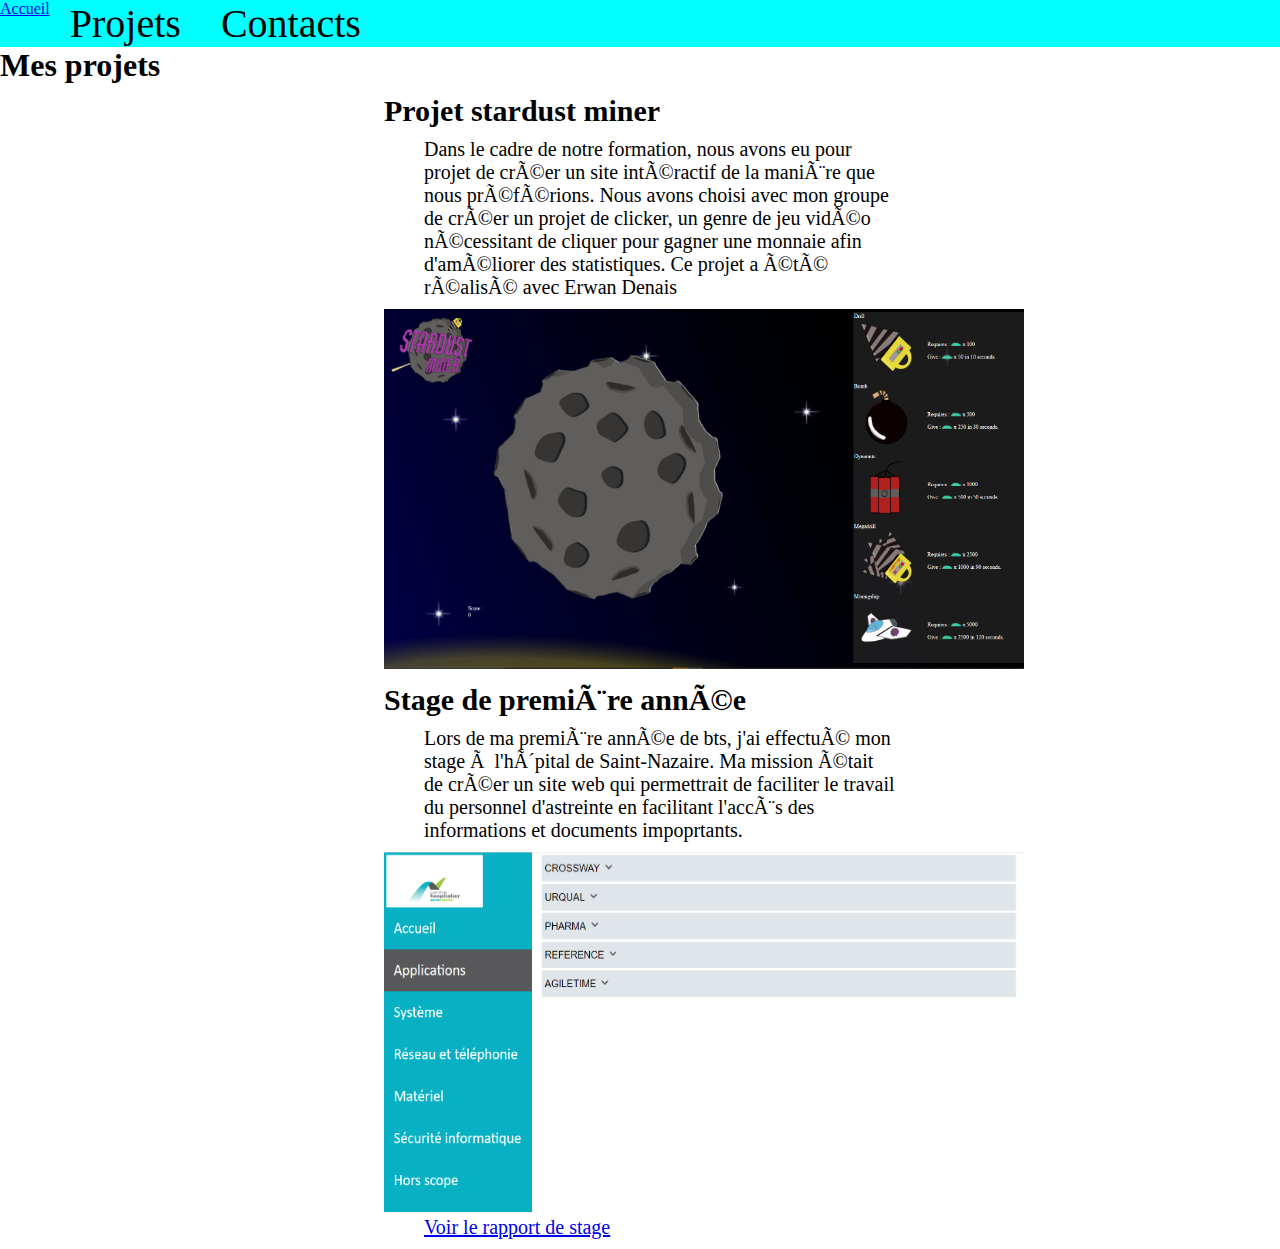
==== projet.html @ cacf93d4 "Update projet.html" ====
<!DOCTYPE html>
<html>

<head>
    <title>Projet</title>
    <meta charset="UTF_8">
    <link rel="stylesheet" href="css/style.css" />
</head>

<body>
    <div class="navbar">
        <a class="butonnav" href="index.html">Accueil</a>
        <p class="butonnav">Projets</p>
        <p class="butonnav">Contacts</p>
    </div>
    <h1>Mes projets</h1>
    <section class="projet">
        <h2 class="proj-titre">Projet stardust miner</h2>
        <p class="proj-text">
            Dans le cadre de notre formation, nous avons eu pour projet de créer un site intéractif de la manière que
            nous préférions.
            Nous avons choisi avec mon groupe de créer un projet de clicker, un genre de jeu vidéo nécessitant de
            cliquer pour gagner une monnaie afin d'améliorer des statistiques.
            Ce projet a été réalisé avec Erwan Denais
        </p>
        <img class="proj-image" src="images/stardust-miner.png" />
    </section>

    <section class="projet">
        <h2 class="proj-titre">Stage de première année</h2>
        <p class="proj-text">
            Lors de ma première année de bts, j'ai effectué mon stage à l'hôpital de Saint-Nazaire.
            Ma mission était de créer un site web qui permettrait de faciliter le travail du personnel d'astreinte en
            facilitant l'accès des informations et documents impoprtants.
        </p>
        <img class="proj-image" src="images/site-fini.png" />
        <a class="fichier" target="_blank" href="fichiers/rapport-de-stage-enzo-ferreira-gomes.pdf">Voir le rapport de
            stage</a>
    </section>


</body>

</html>
---- css/style.css ----
*{
    margin: 0px;
}


.navbar{ /*barre de navigation*/
    display: flex;
    flex-direction: row; 
    text-decoration: none;
    background-color: aqua;
}


.navbar>p{ /*bouttons de la bare de navigation*/
    font-size: 40px;
    padding-left: 20px;
    padding-right: 20px;
}

.navbar>p:hover{
    background-color: blue;
}


.navbar>p>a{ /*texte des boutons te la bar de navigation*/
    text-decoration: none;
    color: black;
}

.projet{
    margin-left:auto;
    margin-right: auto;
    margin-top: 10px;
    margin-bottom: 10px;
    width: 40%;

}

.projet>h2{
    font-size: 30px;
}

.projet>p{
    margin-top: 10px;
    margin-bottom: 10px;
    margin-left: 40px;
    font-size: 20px;
}

.projet>img{
    height: 360px;
    width: 640px;
}

.projet>a{
    margin-left: 40px;
    font-size: 20px;
}
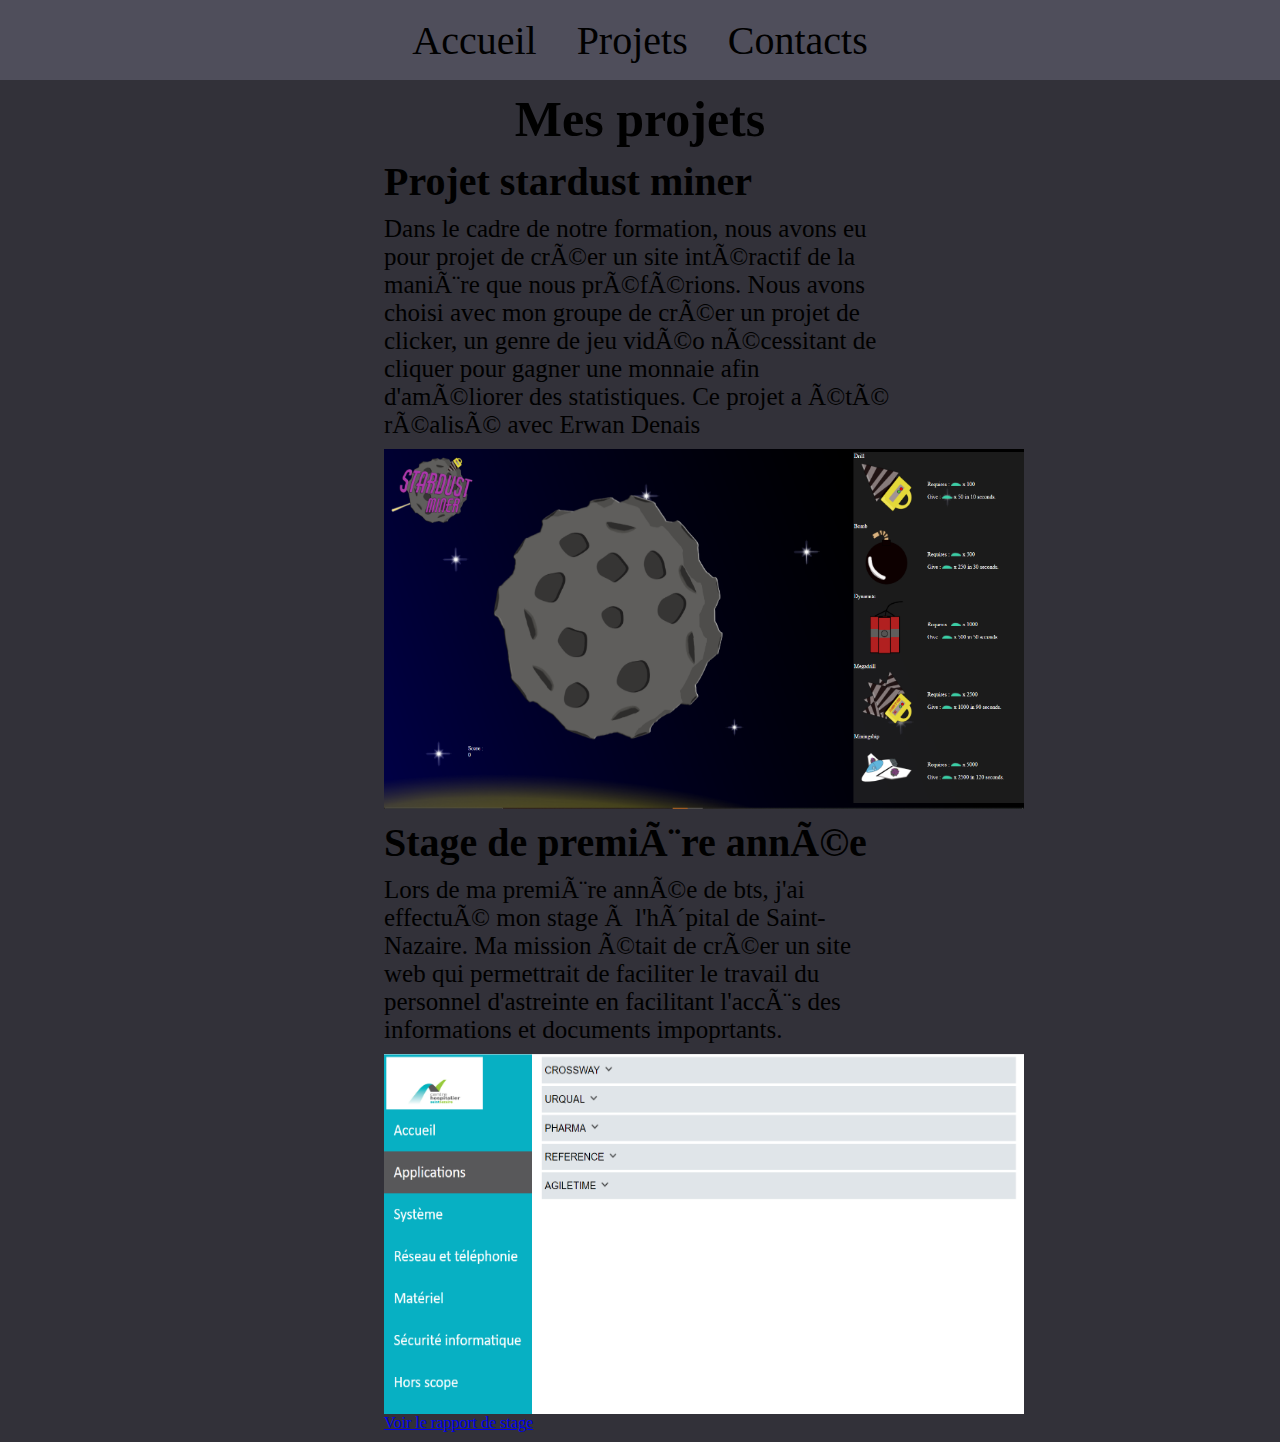
==== commit 58cc0b88: "Update projet.html" ====
--- a/projet.html
+++ b/projet.html
@@ -13,30 +13,32 @@
         <p class="butonnav">Projets</p>
         <p class="butonnav">Contacts</p>
     </div>
-    <h1>Mes projets</h1>
-    <section class="projet">
-        <h2 class="proj-titre">Projet stardust miner</h2>
-        <p class="proj-text">
-            Dans le cadre de notre formation, nous avons eu pour projet de créer un site intéractif de la manière que
-            nous préférions.
-            Nous avons choisi avec mon groupe de créer un projet de clicker, un genre de jeu vidéo nécessitant de
-            cliquer pour gagner une monnaie afin d'améliorer des statistiques.
-            Ce projet a été réalisé avec Erwan Denais
-        </p>
-        <img class="proj-image" src="images/stardust-miner.png" />
-    </section>
+    <h1 class="titre-principal">Mes projets</h1>
+    <div class="contenu-projet">
+        <section class="projet">
+            <h2 class="proj-titre">Projet stardust miner</h2>
+            <p class="proj-text">
+                Dans le cadre de notre formation, nous avons eu pour projet de créer un site intéractif de la manière que
+                nous préférions.
+                Nous avons choisi avec mon groupe de créer un projet de clicker, un genre de jeu vidéo nécessitant de
+                cliquer pour gagner une monnaie afin d'améliorer des statistiques.
+                Ce projet a été réalisé avec Erwan Denais
+            </p>
+            <img class="proj-image" src="images/stardust-miner.png" />
+        </section>
+    
+        <section class="projet">
+            <h2 class="proj-titre">Stage de première année</h2>
+            <p class="proj-text">
+                Lors de ma première année de bts, j'ai effectué mon stage à l'hôpital de Saint-Nazaire.
+                Ma mission était de créer un site web qui permettrait de faciliter le travail du personnel d'astreinte en
+                facilitant l'accès des informations et documents impoprtants.
+            </p>
+            <img class="proj-image" src="images/site-fini.png" />
+            <a class="reference" href="fichiers/rapport-de-stage-enzo-ferreira-gomes.pdf">Voir le rapport de stage</a>
+        </section>
 
-    <section class="projet">
-        <h2 class="proj-titre">Stage de première année</h2>
-        <p class="proj-text">
-            Lors de ma première année de bts, j'ai effectué mon stage à l'hôpital de Saint-Nazaire.
-            Ma mission était de créer un site web qui permettrait de faciliter le travail du personnel d'astreinte en
-            facilitant l'accès des informations et documents impoprtants.
-        </p>
-        <img class="proj-image" src="images/site-fini.png" />
-        <a class="fichier" target="_blank" href="fichiers/rapport-de-stage-enzo-ferreira-gomes.pdf">Voir le rapport de
-            stage</a>
-    </section>
+    </div>
 
 
 </body>
--- a/css/style.css
+++ b/css/style.css
@@ -1,58 +1,78 @@
-*{
+* {
     margin: 0px;
 }
 
+body {
+    background-color: rgb(50, 49, 57);
+}
 
-.navbar{ /*barre de navigation*/
+h1 {
+    text-align: center;
+    margin-top: 10px;
+    font-size: 50px;
+}
+
+.navbar {
+    /*barre de navigation*/
     display: flex;
-    flex-direction: row; 
+    flex-direction: row;
     text-decoration: none;
-    background-color: aqua;
+    justify-content: center;
+    height: 80px;
+    align-items: center;
+    background-color: rgb(79, 78, 91);
 }
 
 
-.navbar>p{ /*bouttons de la bare de navigation*/
+.butonnav {
+    /*bouttons de la bare de navigation*/
     font-size: 40px;
     padding-left: 20px;
     padding-right: 20px;
+    height: 100%;
+    display: flex;
+    align-items: center;
+    text-decoration: none;
+    color: rgb(0, 0, 0);
 }
 
-.navbar>p:hover{
-    background-color: blue;
+.butonnav:hover {
+    background-color: rgb(52, 51, 61);
+    color: rgb(224, 224, 224);
+    transition: 0.2s;
 }
 
-
-.navbar>p>a{ /*texte des boutons te la bar de navigation*/
-    text-decoration: none;
-    color: black;
-}
-
-.projet{
-    margin-left:auto;
+.projet {
+    margin-left: auto;
     margin-right: auto;
     margin-top: 10px;
     margin-bottom: 10px;
     width: 40%;
-
 }
 
-.projet>h2{
-    font-size: 30px;
+.proj-titre {
+    font-size: 40px;
 }
 
-.projet>p{
+.proj-text {
     margin-top: 10px;
     margin-bottom: 10px;
-    margin-left: 40px;
-    font-size: 20px;
+    font-size: 25px;
 }
 
-.projet>img{
+.proj-image {
     height: 360px;
     width: 640px;
+    display: block;
+    margin-left: auto;
+    margin-right: auto;
 }
 
-.projet>a{
-    margin-left: 40px;
-    font-size: 20px;
-}+.fichier {
+    text-decoration: none;
+    font-size: 50px;
+    margin-top: 10px;
+    margin-bottom: 10px;
+    background-color: rgb(0, 67, 160);
+    color: rgb(224, 224, 224);
+}
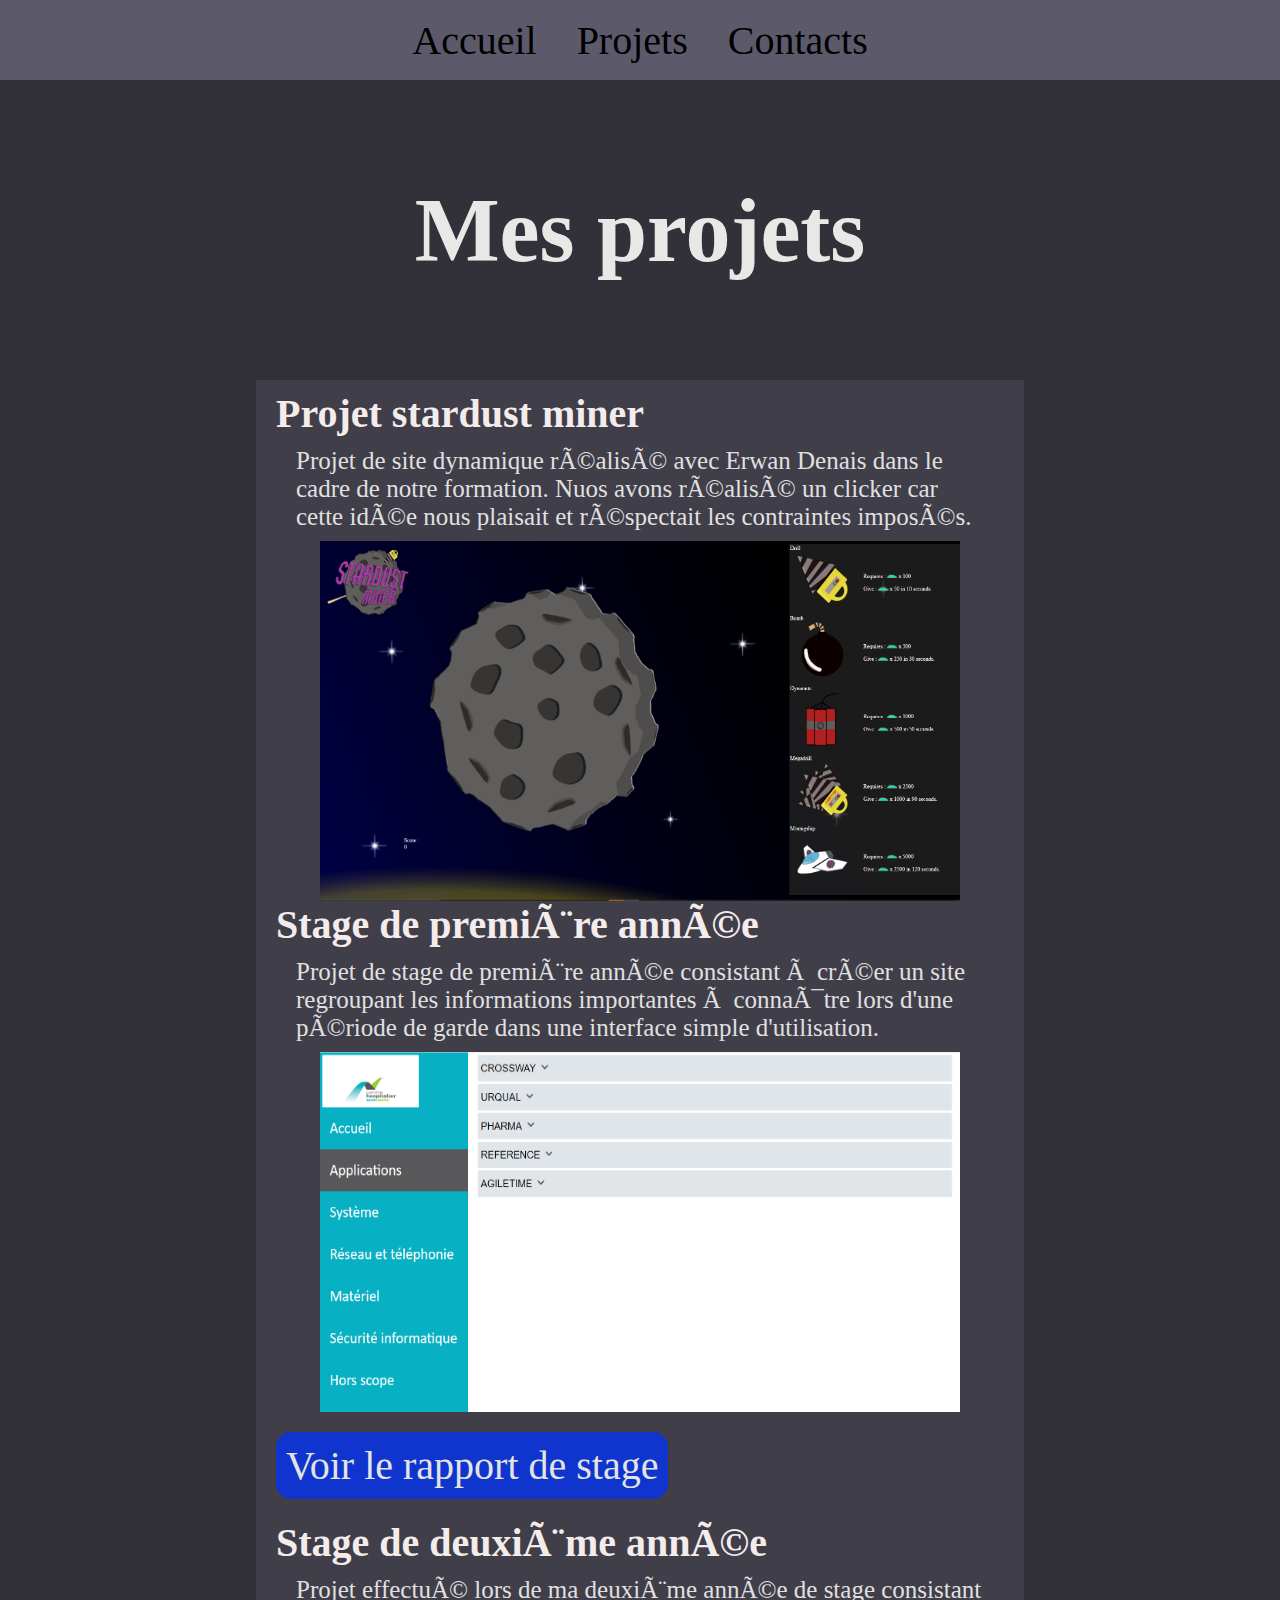
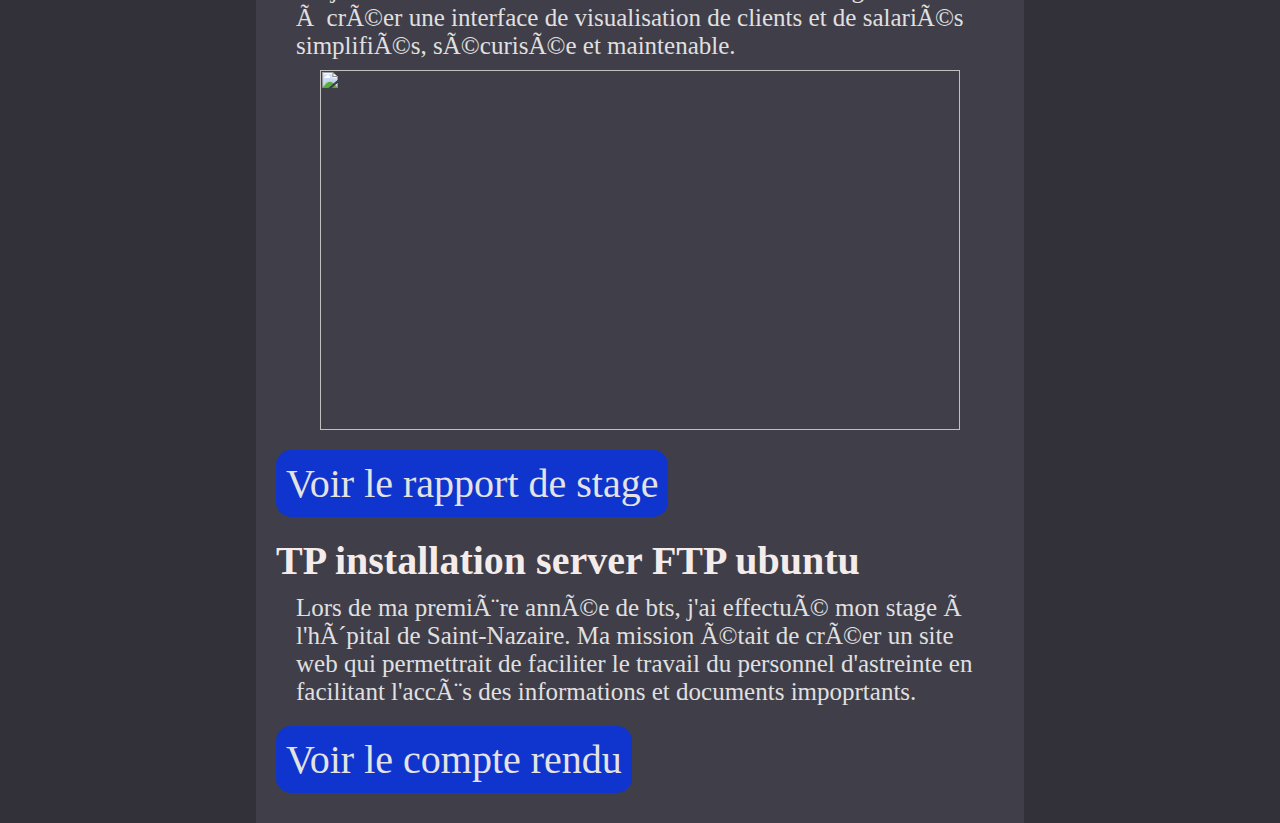
==== commit cb0be333: "Update projet.html" ====
--- a/projet.html
+++ b/projet.html
@@ -13,16 +13,13 @@
         <p class="butonnav">Projets</p>
         <p class="butonnav">Contacts</p>
     </div>
-    <h1 class="titre-principal">Mes projets</h1>
+    <h1 class="titre-secondaire">Mes projets</h1>
     <div class="contenu-projet">
         <section class="projet">
             <h2 class="proj-titre">Projet stardust miner</h2>
             <p class="proj-text">
-                Dans le cadre de notre formation, nous avons eu pour projet de créer un site intéractif de la manière que
-                nous préférions.
-                Nous avons choisi avec mon groupe de créer un projet de clicker, un genre de jeu vidéo nécessitant de
-                cliquer pour gagner une monnaie afin d'améliorer des statistiques.
-                Ce projet a été réalisé avec Erwan Denais
+                Projet de site dynamique réalisé avec Erwan Denais dans le cadre de notre formation.
+                Nuos avons réalisé un clicker car cette idée nous plaisait et réspectait les contraintes imposés.
             </p>
             <img class="proj-image" src="images/stardust-miner.png" />
         </section>
@@ -30,14 +27,33 @@
         <section class="projet">
             <h2 class="proj-titre">Stage de première année</h2>
             <p class="proj-text">
+                Projet de stage de première année consistant à créer un site regroupant les informations importantes à connaïtre 
+                lors d'une période de garde dans une interface simple d'utilisation.
+            </p>
+            <img class="proj-image" src="images/site-fini.png" />
+            <a target="_blank" class="reference" href="fichiers/rapport-de-stage-enzo-ferreira-gomes.pdf">Voir le rapport de stage</a>
+        </section>
+
+        <section class="projet">
+            <h2 class="proj-titre">Stage de deuxième année</h2>
+            <p class="proj-text">
+                Projet effectué lors de ma deuxième année de stage consistant à créer une interface de visualisation
+                de clients et de salariés simplifiés, sécurisée et maintenable.
+            </p>
+            <img class="proj-image" src="images/stage-2.png" />
+            <a target="_blank" class="reference" href="fichiers/rapport-de-stage-adhap.pdf">Voir le rapport de stage</a>
+        </section>
+        
+
+        <section class="projet">
+            <h2 class="proj-titre">TP installation server FTP ubuntu</h2>
+            <p class="proj-text">
                 Lors de ma première année de bts, j'ai effectué mon stage à l'hôpital de Saint-Nazaire.
                 Ma mission était de créer un site web qui permettrait de faciliter le travail du personnel d'astreinte en
                 facilitant l'accès des informations et documents impoprtants.
             </p>
-            <img class="proj-image" src="images/site-fini.png" />
-            <a class="reference" href="fichiers/rapport-de-stage-enzo-ferreira-gomes.pdf">Voir le rapport de stage</a>
+            <a target="_blank" class="reference" href="fichiers/installation serveur ubuntu.pdf">Voir le compte rendu</a>
         </section>
-
     </div>
 
 
--- a/css/style.css
+++ b/css/style.css
@@ -6,10 +6,24 @@
     background-color: rgb(50, 49, 57);
 }
 
-h1 {
-    text-align: center;
-    margin-top: 10px;
-    font-size: 50px;
+.titre-principal {
+    display: flex;
+    align-items: center;
+    justify-content: center;
+    height: 300px;
+    font-size: 90px;
+    color: rgb(234, 231, 231);
+    background-size: cover;
+    background-image: url(../images/titre-background.jpg);
+}
+
+.titre-secondaire{
+    display: flex;
+    align-items: center;
+    justify-content: center;
+    height: 300px;
+    font-size: 90px;
+    color: rgb(234, 231, 231);
 }
 
 .navbar {
@@ -20,7 +34,7 @@
     justify-content: center;
     height: 80px;
     align-items: center;
-    background-color: rgb(79, 78, 91);
+    background-color: rgb(92, 90, 106);
 }
 
 
@@ -42,22 +56,72 @@
     transition: 0.2s;
 }
 
-.projet {
+.titre-categories{
+    display: flex;
+    justify-content: center;
+    padding-top: 10px;
+    padding-bottom: 10px;
+    font-size: 60px;
+    color: rgb(244, 235, 235);
+}
+
+.text-categories{
+    display: flex;
+    justify-content: center;
+    font-size: 25px;
+    color: rgb(224, 224, 224);   
+}
+
+.text-presentation{
+    display: flex;
+    justify-content: center;
+    align-items: center;
+}
+
+.liste-presentation{
+    color: rgb(224, 224, 224);   
+    font-size: 40px;
+    list-style: none;
+    padding-left: 100px;
+}
+
+.liste-langages{
+    color: rgb(224, 224, 224);   
+    font-size: 40px;
+    display: flex;
+    flex-direction: column;
+    flex-wrap: wrap;
+    justify-content: center;
+    width: 30%;
+    height: 140px;
+    padding-left: 100px;
+}
+
+
+
+.contenu-projet {
     margin-left: auto;
     margin-right: auto;
-    margin-top: 10px;
-    margin-bottom: 10px;
-    width: 40%;
+    padding-top: 10px;
+    padding-bottom: 10px;
+    width: 60%;
+    background-color: rgb(63, 62, 73);
+
 }
 
 .proj-titre {
     font-size: 40px;
+    margin-left: 20px;
+    color: rgb(244, 235, 235);
 }
 
 .proj-text {
     margin-top: 10px;
     margin-bottom: 10px;
+    margin-left: 40px;
+    margin-right: 40px;
     font-size: 25px;
+    color: rgb(224, 224, 224);
 }
 
 .proj-image {
@@ -68,11 +132,20 @@
     margin-right: auto;
 }
 
-.fichier {
+
+.reference {
+    /*bouttons de la bare de navigation*/
+    display: flex;
+    align-items: center;
+    text-align: center;
+    height: fit-content;
+    width: fit-content;
+    border-radius: 15px;
+    margin: 20px;
+    padding: 10px;
+    font-size: 40px;
     text-decoration: none;
-    font-size: 50px;
-    margin-top: 10px;
-    margin-bottom: 10px;
-    background-color: rgb(0, 67, 160);
-    color: rgb(224, 224, 224);
+    background-color: rgb(15, 53, 206);
+    color: rgb(227, 227, 227);
+    
 }
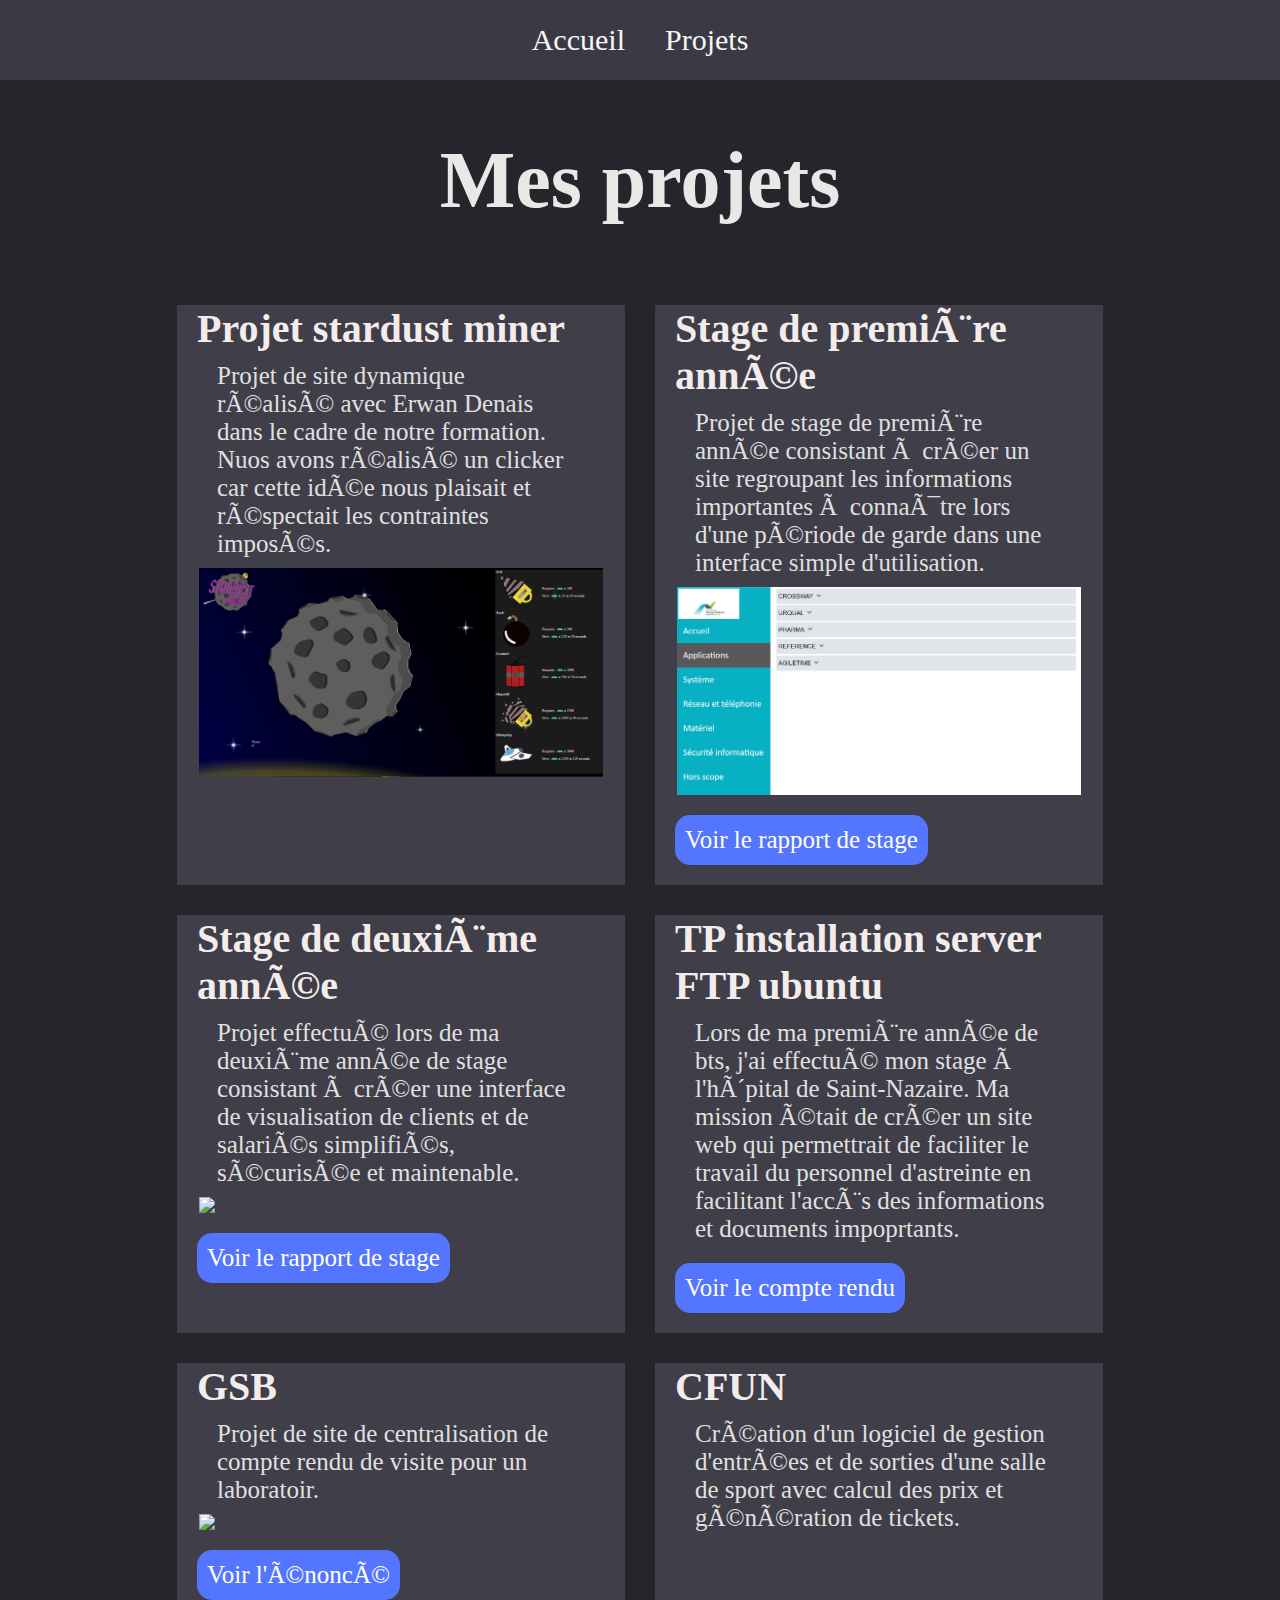
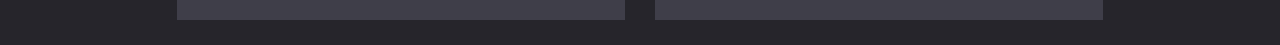
==== commit 006ef7d7: "Update projet.html" ====
--- a/projet.html
+++ b/projet.html
@@ -11,7 +11,6 @@
     <div class="navbar">
         <a class="butonnav" href="index.html">Accueil</a>
         <p class="butonnav">Projets</p>
-        <p class="butonnav">Contacts</p>
     </div>
     <h1 class="titre-secondaire">Mes projets</h1>
     <div class="contenu-projet">
@@ -54,6 +53,22 @@
             </p>
             <a target="_blank" class="reference" href="fichiers/installation serveur ubuntu.pdf">Voir le compte rendu</a>
         </section>
+
+        <section class="projet">
+            <h2 class="proj-titre">GSB</h2>
+            <p class="proj-text">
+                Projet de site de centralisation de compte rendu de visite pour un laboratoir.
+            </p>
+            <img class="proj-image" src="images/image-gsb.png" />
+            <a target="_blank" class="reference" href="fichiers/PPE2.2_ MISSION2_2022.pdf">Voir l'énoncé</a>
+        </section>
+
+        <section class="projet">
+            <h2 class="proj-titre">CFUN</h2>
+            <p class="proj-text">
+                Création d'un logiciel de gestion d'entrées et de sorties d'une salle de sport avec calcul des prix et génération de tickets.
+            </p>
+        </section>
     </div>
 
 
--- a/css/style.css
+++ b/css/style.css
@@ -1,30 +1,12 @@
+
 * {
     margin: 0px;
 }
 
 body {
-    background-color: rgb(50, 49, 57);
+    background-color: rgb(38, 37, 43);
 }
 
-.titre-principal {
-    display: flex;
-    align-items: center;
-    justify-content: center;
-    height: 300px;
-    font-size: 90px;
-    color: rgb(234, 231, 231);
-    background-size: cover;
-    background-image: url(../images/titre-background.jpg);
-}
-
-.titre-secondaire{
-    display: flex;
-    align-items: center;
-    justify-content: center;
-    height: 300px;
-    font-size: 90px;
-    color: rgb(234, 231, 231);
-}
 
 .navbar {
     /*barre de navigation*/
@@ -34,29 +16,60 @@
     justify-content: center;
     height: 80px;
     align-items: center;
-    background-color: rgb(92, 90, 106);
+    background-color: rgb(59, 58, 68);
 }
 
 
 .butonnav {
     /*bouttons de la bare de navigation*/
-    font-size: 40px;
+    font-size: 30px;
     padding-left: 20px;
     padding-right: 20px;
     height: 100%;
     display: flex;
     align-items: center;
     text-decoration: none;
-    color: rgb(0, 0, 0);
+    color: rgb(246, 246, 246);
 }
 
 .butonnav:hover {
-    background-color: rgb(52, 51, 61);
+    background-color: rgb(46, 45, 56);
     color: rgb(224, 224, 224);
     transition: 0.2s;
+    border-bottom: solid;
+    border-width: 5px;
+    border-color: rgb(216, 210, 210);
 }
 
-.titre-categories{
+.baniere {
+    padding-top: 20px;
+    padding-bottom: 20px;
+    background-image: url(../images/titre-background.jpg);
+    display: flex;
+    justify-content: center;
+    align-items: center;
+}   
+
+.desc {
+    margin-left: 50px;
+}
+
+.desc>h1 {
+    font-size: 60px;
+    color: rgb(234, 231, 231);
+}
+
+
+.titre-secondaire{
+    display: flex;
+    align-items: center;
+    justify-content: center;
+    height: 200px;
+    font-size: 80px;
+    color: rgb(234, 231, 231);
+}
+
+.categorie{
     display: flex;
     justify-content: center;
     padding-top: 10px;
@@ -65,48 +78,80 @@
     color: rgb(244, 235, 235);
 }
 
+.comp {
+    list-style: none;
+    margin-left: 20%;
+}
+
+.comp>li {
+    padding-bottom: 10px;
+    padding-top: 10px;
+    color: rgb(244, 235, 235);
+    font-size: 30px;
+}
+
 .text-categories{
-    display: flex;
-    justify-content: center;
+    margin-left: auto;
+    margin-right: auto;
+    width: 50%;
     font-size: 25px;
+    padding-top: 20px;
+    padding-bottom: 20px;
     color: rgb(224, 224, 224);   
 }
 
-.text-presentation{
+.docs{
     display: flex;
     justify-content: center;
-    align-items: center;
-}
-
-.liste-presentation{
-    color: rgb(224, 224, 224);   
-    font-size: 40px;
-    list-style: none;
-    padding-left: 100px;
-}
-
-.liste-langages{
-    color: rgb(224, 224, 224);   
-    font-size: 40px;
-    display: flex;
-    flex-direction: column;
-    flex-wrap: wrap;
-    justify-content: center;
-    width: 30%;
-    height: 140px;
-    padding-left: 100px;
 }
 
 
+.comp-info{
+    list-style: none;
+    color: rgb(224, 224, 224);   
+    font-size: 30px;
+    display: flex;
+    flex-wrap: wrap;
+    justify-content: center;
+}
+
+.comp-info>li{
+    padding: 10px;
+    font-size: 40px;
+    width: 40%;
+}
+
+
+.img-ref {
+    margin-top: 20px;
+    margin-bottom: 20px;
+    display: flex;
+    justify-content: center;
+}
+
+.img-ref>a{
+    width: 30%;
+    padding-left: 40px;
+    padding-right: 40px;
+}
+
+.img-ref>a>img{
+    width: 100%;
+    --aspect-ratio: 4 / 3;
+}
 
 .contenu-projet {
-    margin-left: auto;
-    margin-right: auto;
+    display: flex;
+    flex-wrap: wrap;
     padding-top: 10px;
     padding-bottom: 10px;
-    width: 60%;
+    justify-content: center;
+}
+
+.projet {
     background-color: rgb(63, 62, 73);
-
+    margin: 15px;
+    width: 35%;
 }
 
 .proj-titre {
@@ -125,8 +170,8 @@
 }
 
 .proj-image {
-    height: 360px;
-    width: 640px;
+    width: 90%;
+    --aspect-ratio: 16 / 9; /* ↔️ is double the ↕️ */
     display: block;
     margin-left: auto;
     margin-right: auto;
@@ -138,14 +183,14 @@
     display: flex;
     align-items: center;
     text-align: center;
-    height: fit-content;
+    height: 30px;
     width: fit-content;
     border-radius: 15px;
     margin: 20px;
     padding: 10px;
-    font-size: 40px;
+    font-size: 25px;
     text-decoration: none;
-    background-color: rgb(15, 53, 206);
-    color: rgb(227, 227, 227);
+    background-color: rgb(84, 118, 255);
+    color: rgb(255, 255, 255);
     
 }
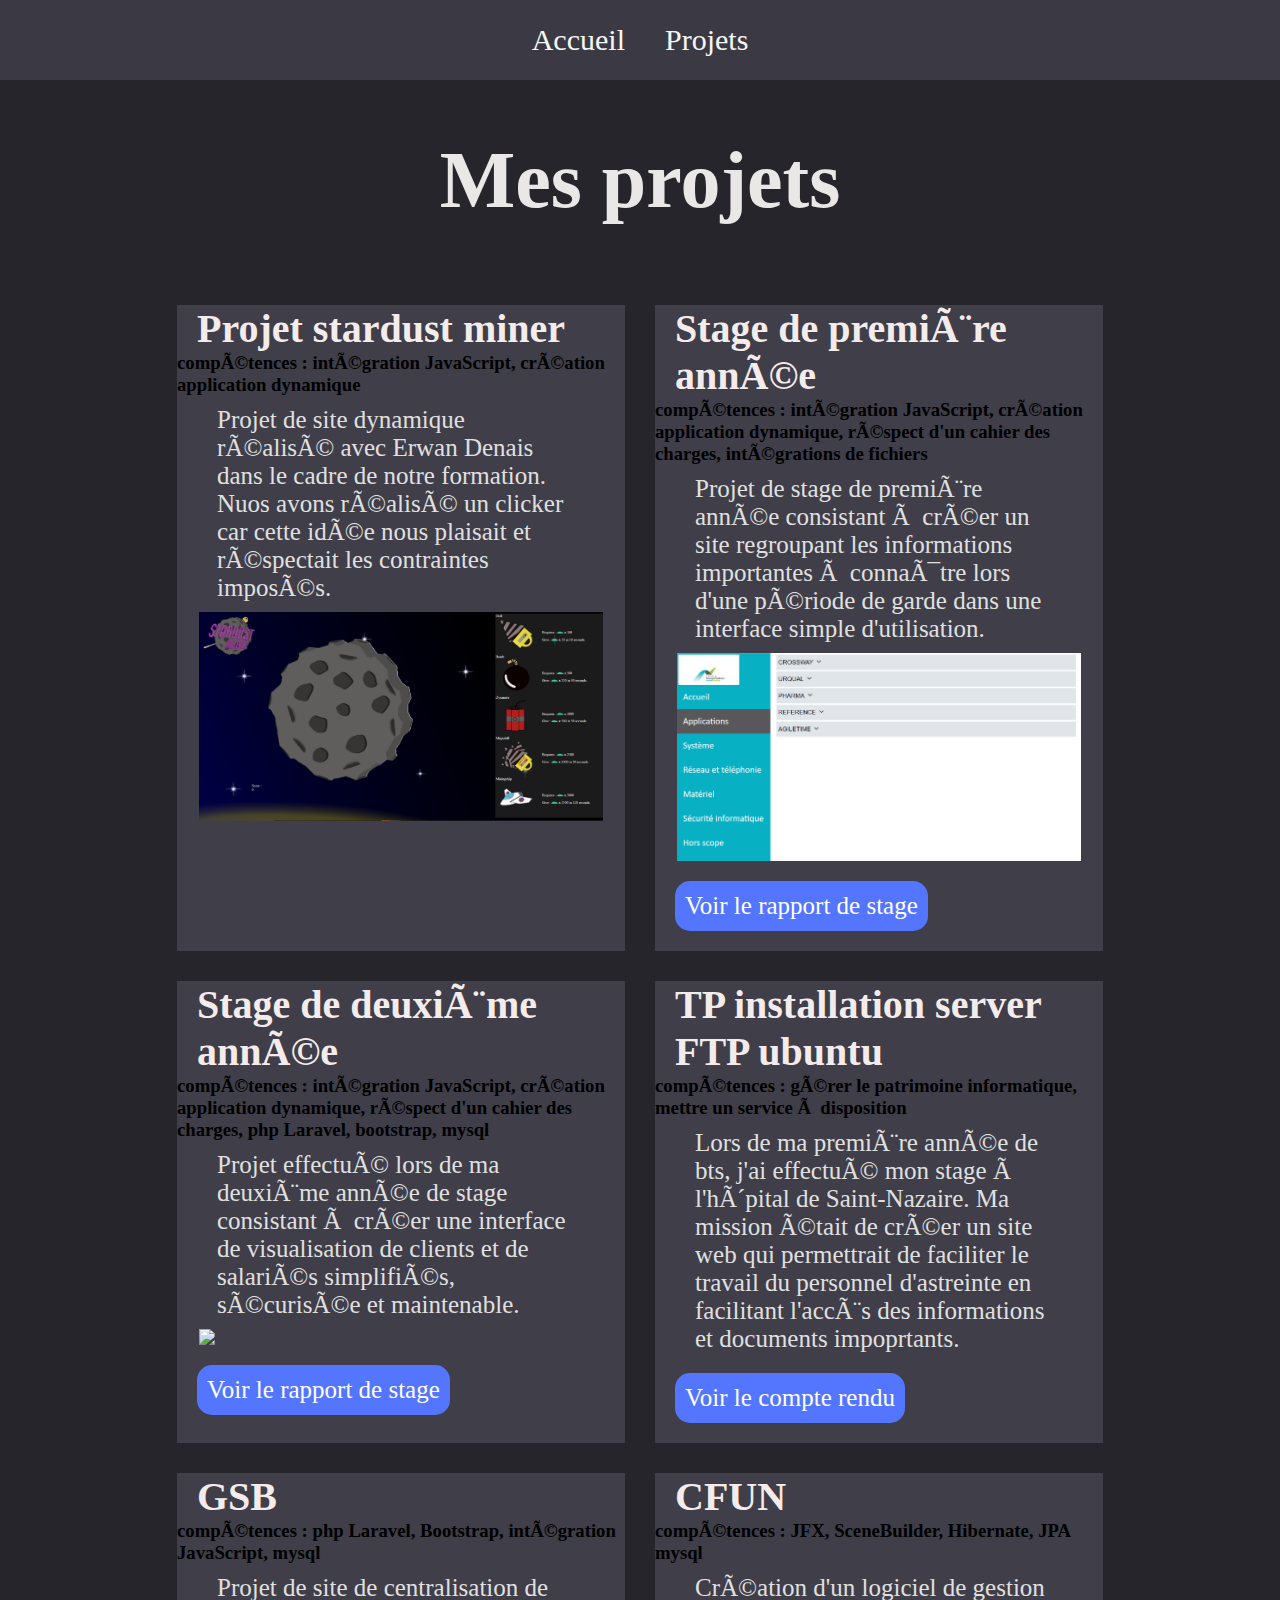
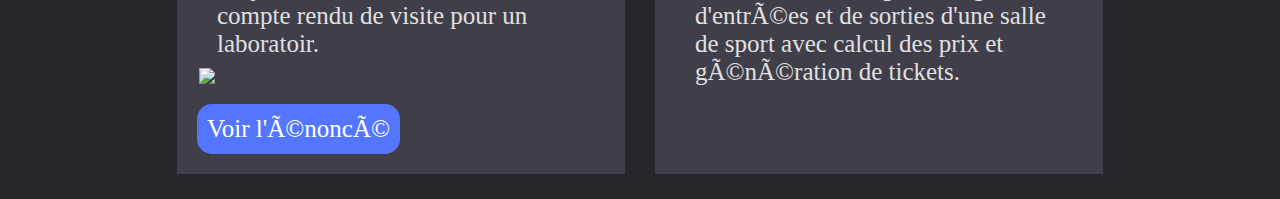
==== commit 96aafce7: "Update projet.html" ====
--- a/projet.html
+++ b/projet.html
@@ -16,6 +16,7 @@
     <div class="contenu-projet">
         <section class="projet">
             <h2 class="proj-titre">Projet stardust miner</h2>
+            <h3 class="proj-comp">compétences : intégration JavaScript, création application dynamique</h3>
             <p class="proj-text">
                 Projet de site dynamique réalisé avec Erwan Denais dans le cadre de notre formation.
                 Nuos avons réalisé un clicker car cette idée nous plaisait et réspectait les contraintes imposés.
@@ -25,6 +26,7 @@
     
         <section class="projet">
             <h2 class="proj-titre">Stage de première année</h2>
+            <h3 class="proj-comp">compétences : intégration JavaScript, création application dynamique, réspect d'un cahier des charges, intégrations de fichiers</h3>
             <p class="proj-text">
                 Projet de stage de première année consistant à créer un site regroupant les informations importantes à connaïtre 
                 lors d'une période de garde dans une interface simple d'utilisation.
@@ -35,6 +37,7 @@
 
         <section class="projet">
             <h2 class="proj-titre">Stage de deuxième année</h2>
+            <h3 class="proj-comp">compétences : intégration JavaScript, création application dynamique, réspect d'un cahier des charges, php Laravel, bootstrap, mysql</h3>
             <p class="proj-text">
                 Projet effectué lors de ma deuxième année de stage consistant à créer une interface de visualisation
                 de clients et de salariés simplifiés, sécurisée et maintenable.
@@ -46,6 +49,7 @@
 
         <section class="projet">
             <h2 class="proj-titre">TP installation server FTP ubuntu</h2>
+            <h3 class="proj-comp">compétences : gérer le patrimoine informatique, mettre un service à disposition</h3>
             <p class="proj-text">
                 Lors de ma première année de bts, j'ai effectué mon stage à l'hôpital de Saint-Nazaire.
                 Ma mission était de créer un site web qui permettrait de faciliter le travail du personnel d'astreinte en
@@ -56,6 +60,7 @@
 
         <section class="projet">
             <h2 class="proj-titre">GSB</h2>
+            <h3 class="proj-comp">compétences : php Laravel, Bootstrap, intégration JavaScript, mysql</h3>
             <p class="proj-text">
                 Projet de site de centralisation de compte rendu de visite pour un laboratoir.
             </p>
@@ -65,6 +70,7 @@
 
         <section class="projet">
             <h2 class="proj-titre">CFUN</h2>
+            <h3 class="proj-comp">compétences : JFX, SceneBuilder, Hibernate, JPA mysql</h3>
             <p class="proj-text">
                 Création d'un logiciel de gestion d'entrées et de sorties d'une salle de sport avec calcul des prix et génération de tickets.
             </p>
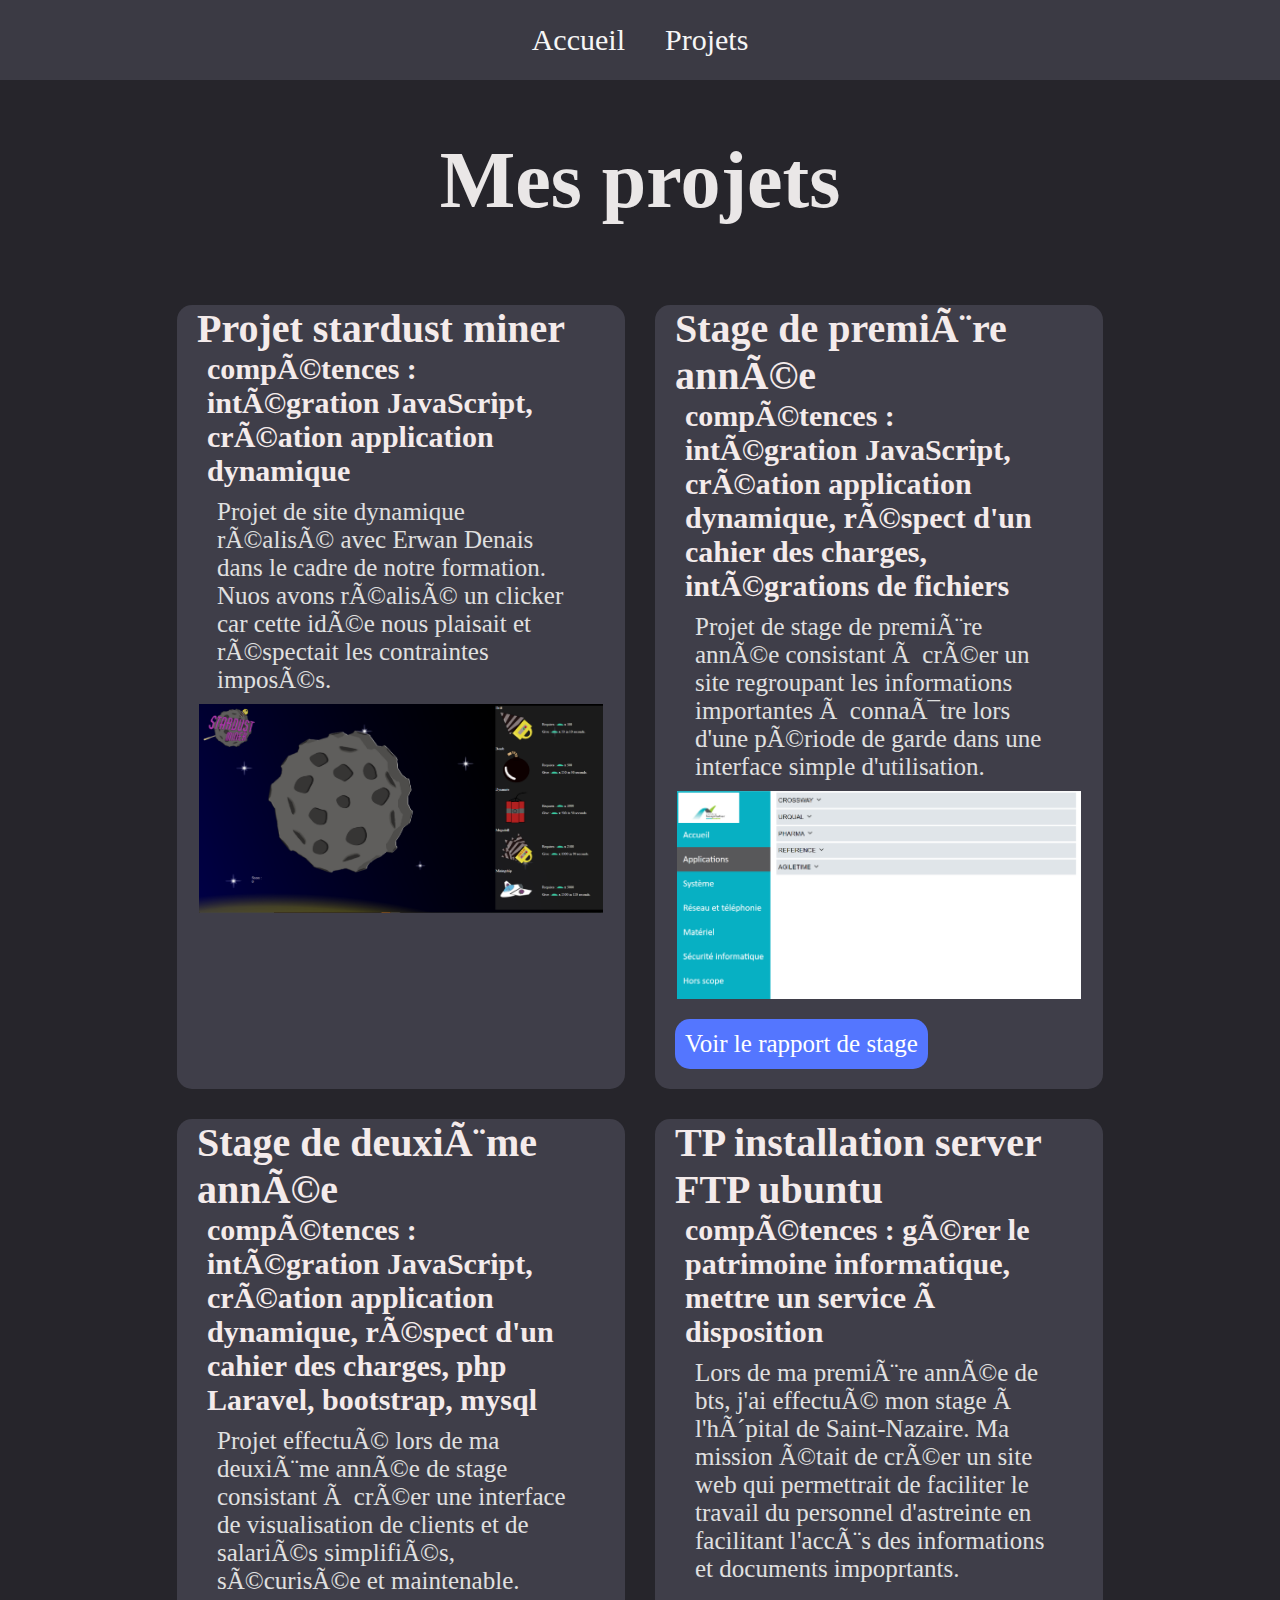
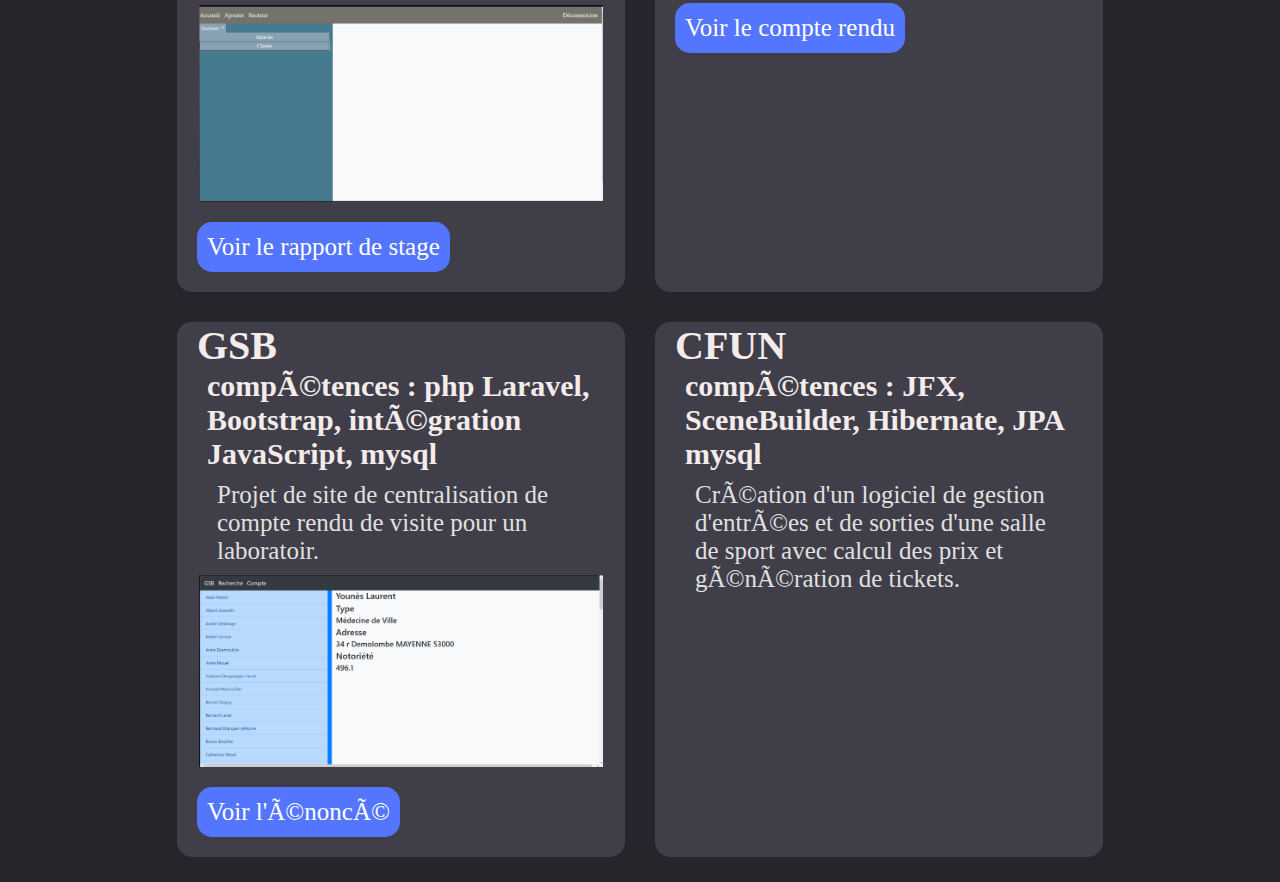
==== commit 21a5e791: "Update projet.html" ====
--- a/projet.html
+++ b/projet.html
@@ -65,7 +65,7 @@
                 Projet de site de centralisation de compte rendu de visite pour un laboratoir.
             </p>
             <img class="proj-image" src="images/image-gsb.png" />
-            <a target="_blank" class="reference" href="fichiers/PPE2.2_ MISSION2_2022.pdf">Voir l'énoncé</a>
+            <a target="_blank" class="reference" href="fichiers/documentation_gsb.pdf">Voir l'énoncé</a>
         </section>
 
         <section class="projet">
--- a/css/style.css
+++ b/css/style.css
@@ -148,15 +148,36 @@
     justify-content: center;
 }
 
+
+
 .projet {
     background-color: rgb(63, 62, 73);
     margin: 15px;
     width: 35%;
+    border-radius: 15px;
+}
+
+@media (max-width: 800px) {
+    .projet {
+      width: 100%;
+    }
+
+    .contenu-projet {
+        flex-direction: column;
+      }
 }
 
 .proj-titre {
     font-size: 40px;
     margin-left: 20px;
+    margin-right: 20px;
+    color: rgb(244, 235, 235);
+}
+
+.proj-comp {
+    font-size: 30px;
+    margin-left: 30px;
+    margin-right: 30px;
     color: rgb(244, 235, 235);
 }
 
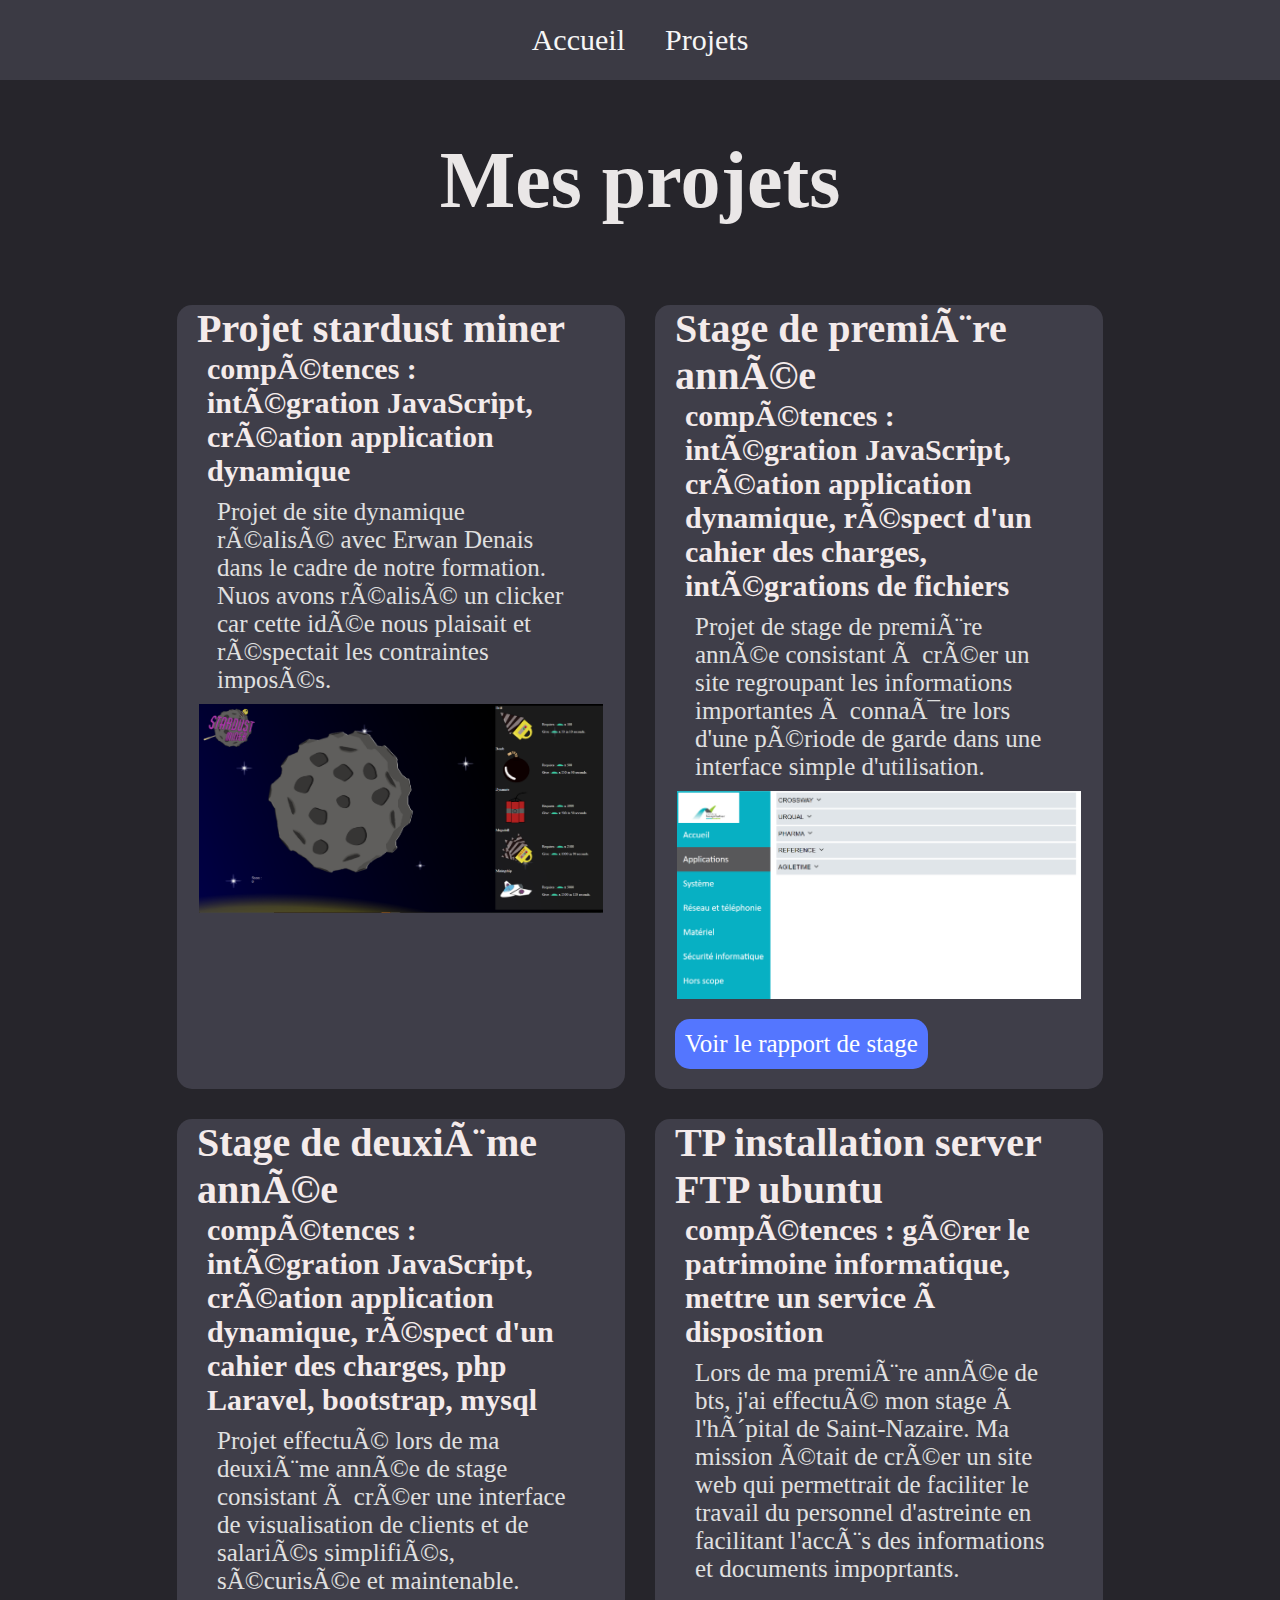
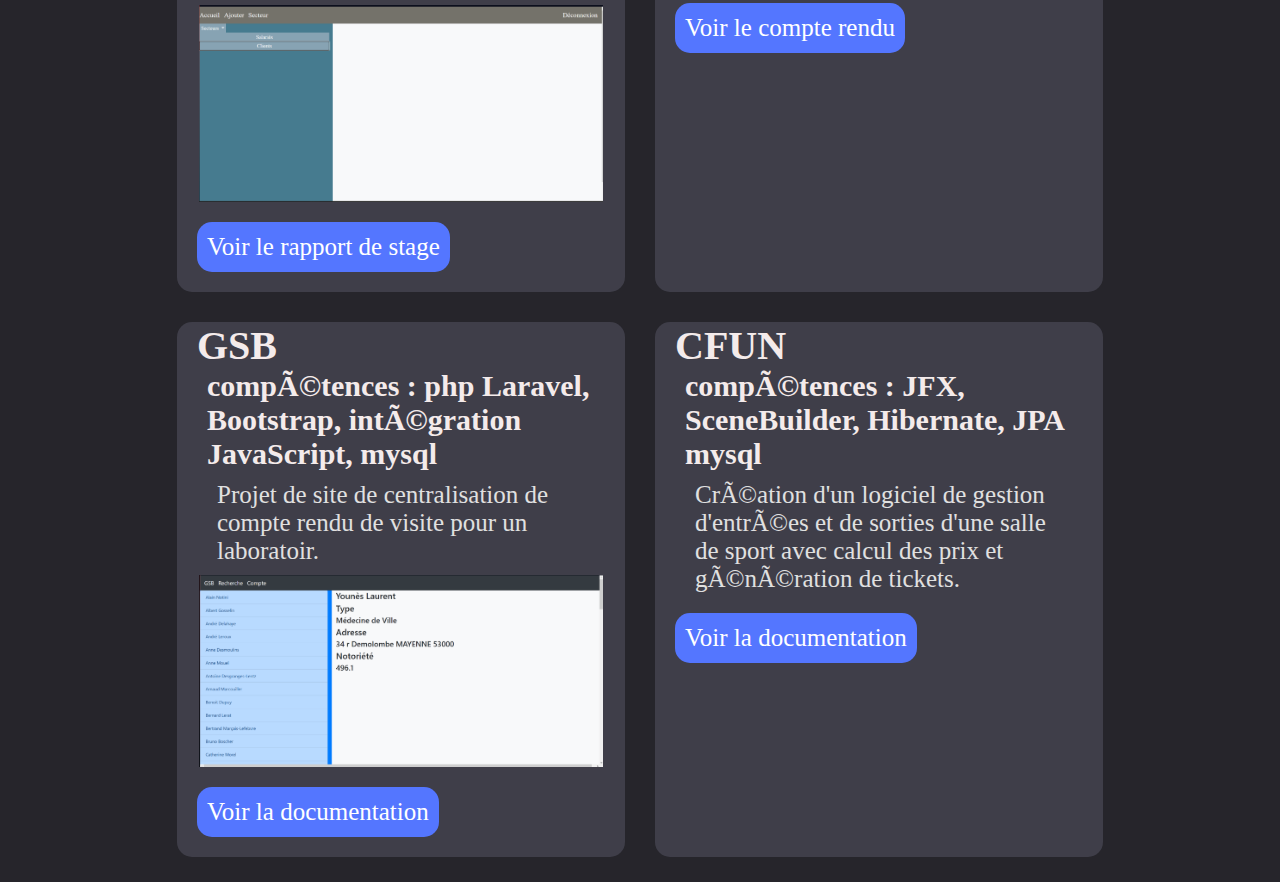
==== commit 7f5beb61: "Update projet.html" ====
--- a/projet.html
+++ b/projet.html
@@ -65,7 +65,7 @@
                 Projet de site de centralisation de compte rendu de visite pour un laboratoir.
             </p>
             <img class="proj-image" src="images/image-gsb.png" />
-            <a target="_blank" class="reference" href="fichiers/documentation_gsb.pdf">Voir l'énoncé</a>
+            <a target="_blank" class="reference" href="fichiers/documentation_gsb.pdf">Voir la documentation</a>
         </section>
 
         <section class="projet">
@@ -74,6 +74,8 @@
             <p class="proj-text">
                 Création d'un logiciel de gestion d'entrées et de sorties d'une salle de sport avec calcul des prix et génération de tickets.
             </p>
+            <a target="_blank" class="reference" href="fichiers/documentation_CFUN.pdf">Voir la documentation</a>
+
         </section>
     </div>
 
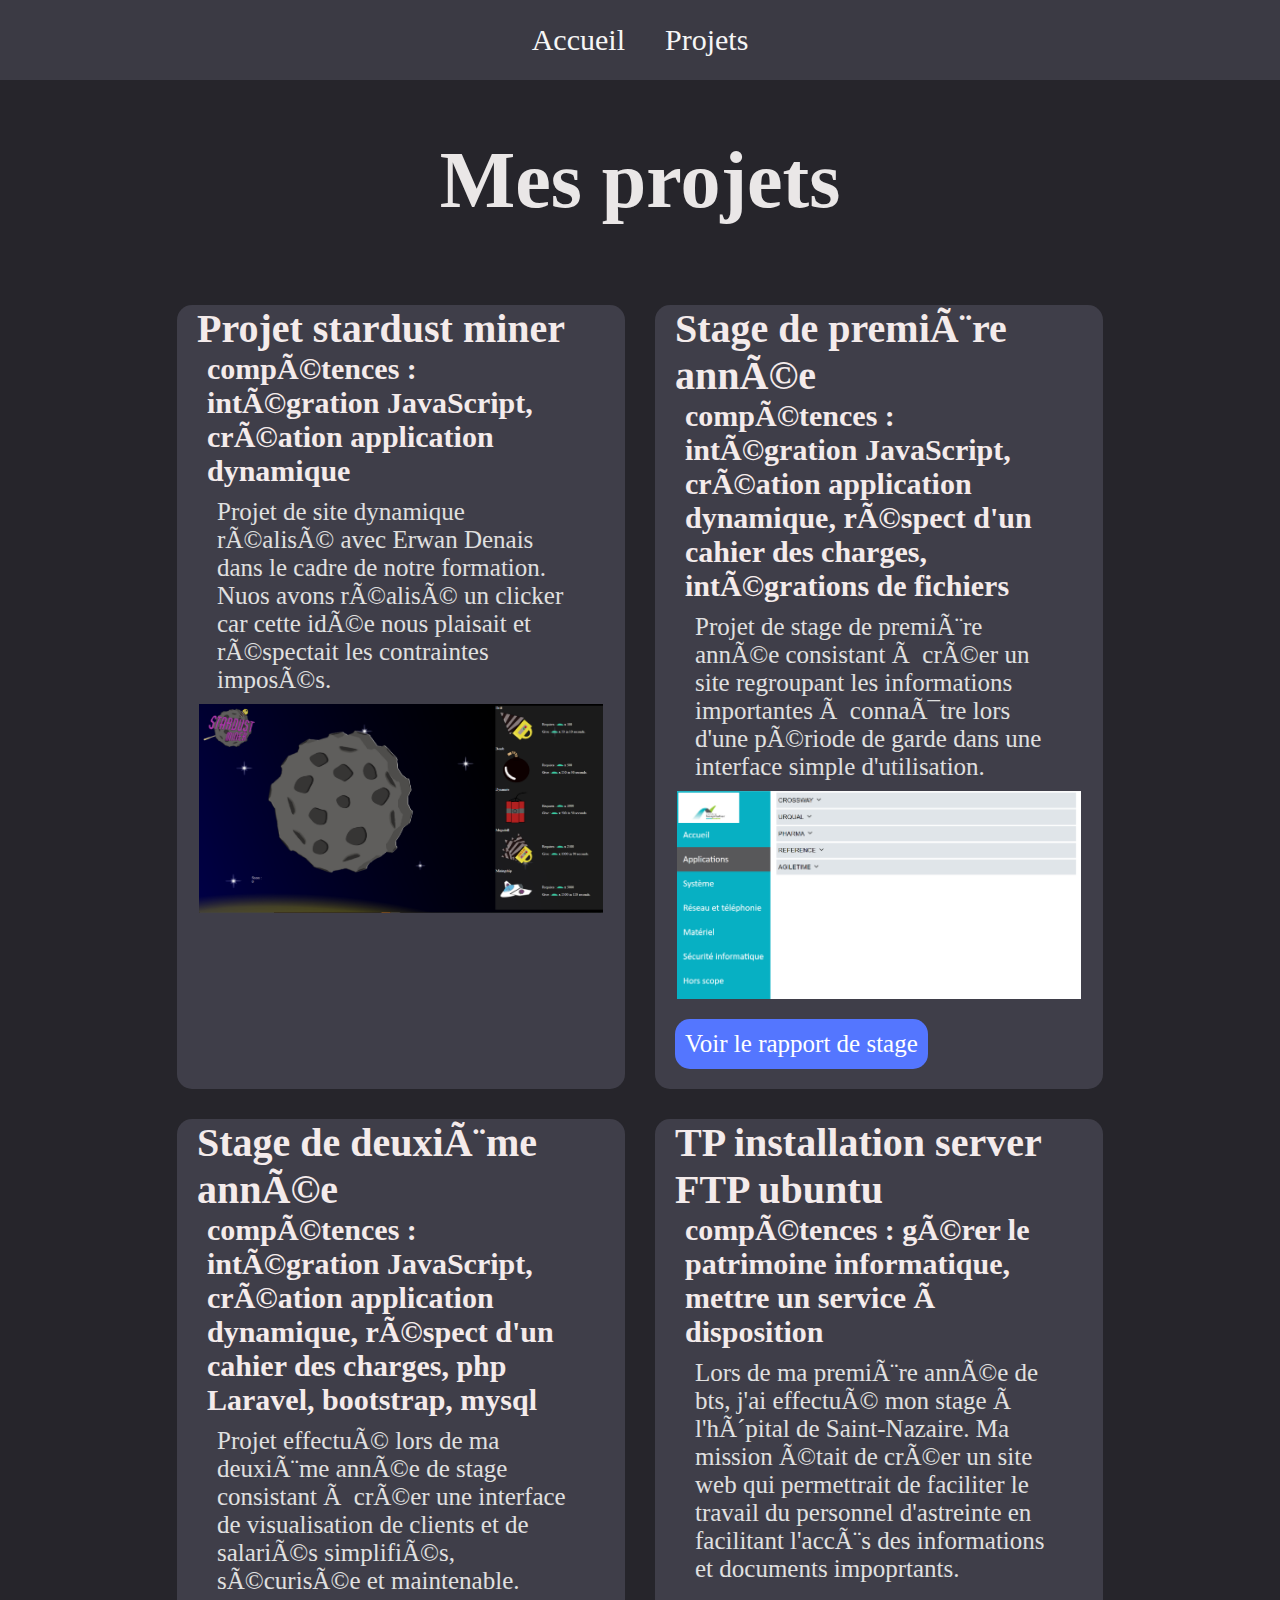
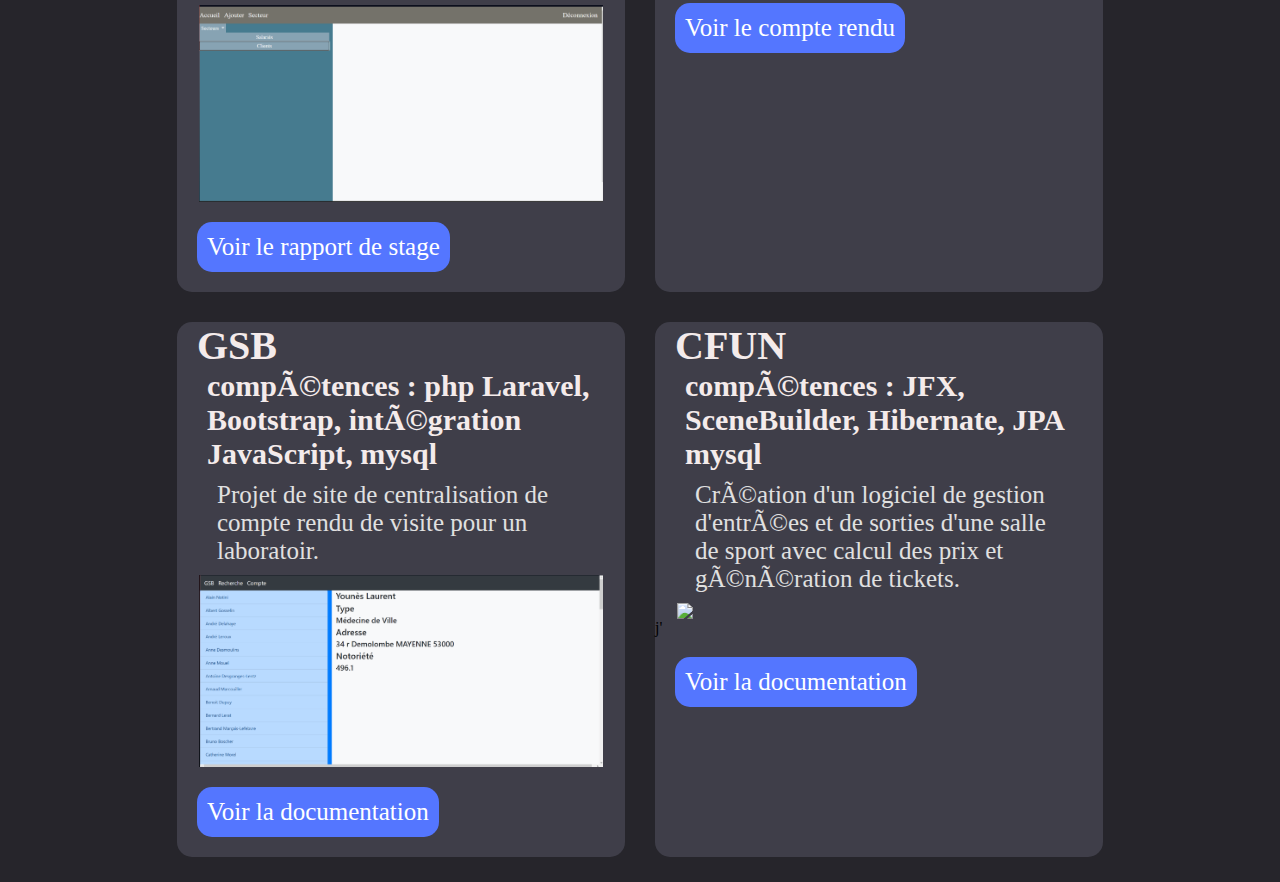
==== commit 35983a60: "Update projet.html" ====
--- a/projet.html
+++ b/projet.html
@@ -74,6 +74,7 @@
             <p class="proj-text">
                 Création d'un logiciel de gestion d'entrées et de sorties d'une salle de sport avec calcul des prix et génération de tickets.
             </p>
+            <img class="proj-image" src="images/CFUN.png" />j'
             <a target="_blank" class="reference" href="fichiers/documentation_CFUN.pdf">Voir la documentation</a>
 
         </section>
